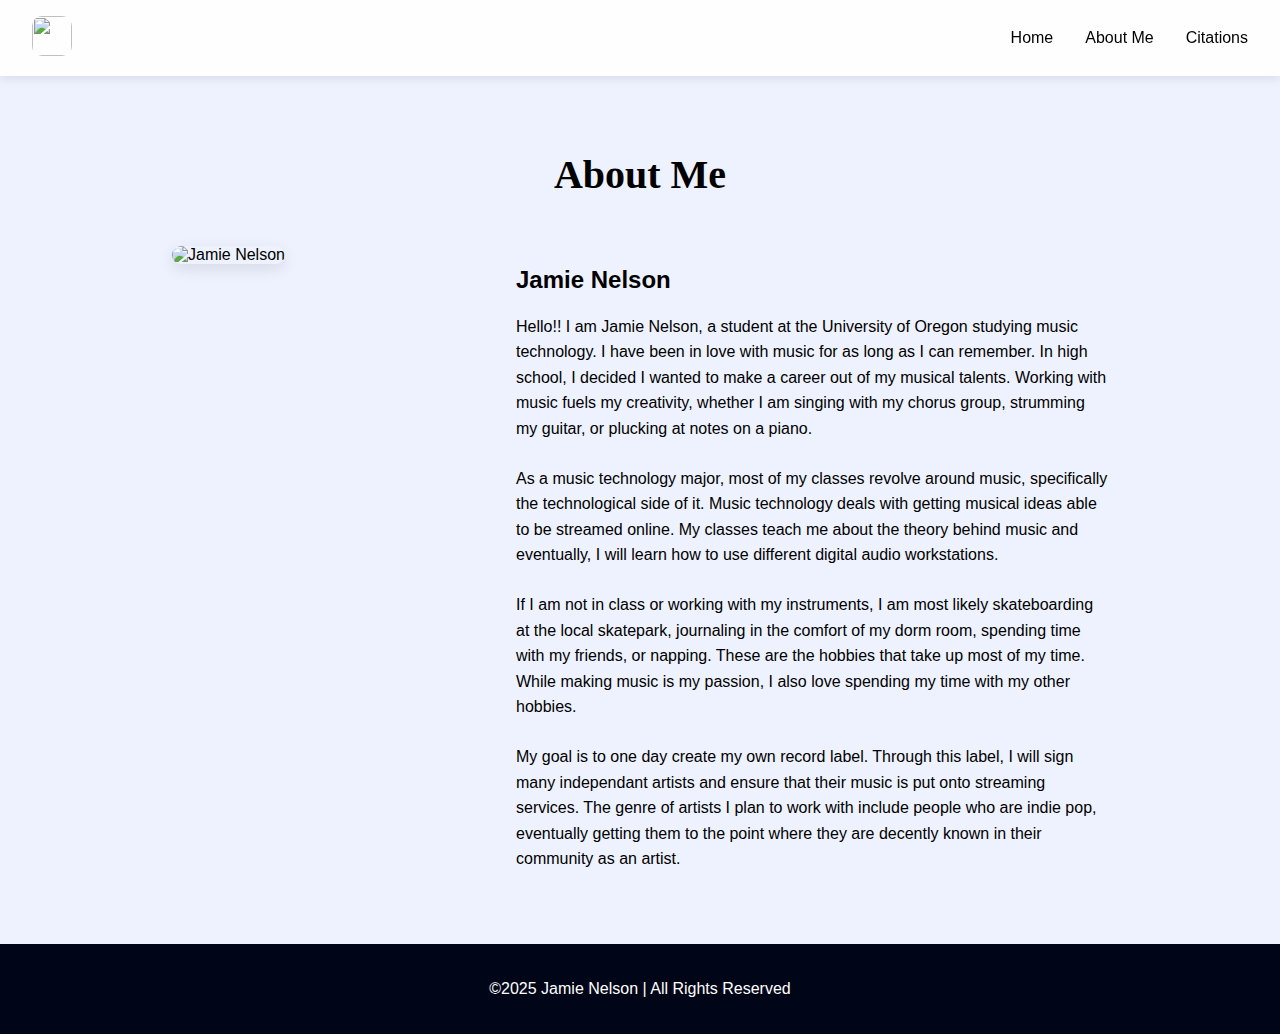
==== aboutme.html @ 7d1ee1dc "Update aboutme.html" ====
<!DOCTYPE html>
<html lang="en">

<head>
    <meta charset="UTF-8">
    <meta name="viewport" content="width=device-width, intial scale=1.0">
    <title>Apple Music Replay 2024</title>
    <link rel="stylesheet" href="project4.css">
</head>

<body class="body-aboutme">

    <nav class="navbar">
        <a href="index.html" class="logo">
            <img src="musicimg.png" class="nav-img">
        </a>
            <div class="nav-links" id="navLinks">
                <a href="index.html">Home</a>
                <a href="aboutme.html">About Me</a>
                <a href="citations.html">Citations</a>
        </div>
        <button class="mobile-menu-btn" onclick="toggleMenu()">☰</button>
    </nav>

    <div class="about-container">

        <div class="about-header">
            <h1>About Me</h1>
        </div>

        <div class="about-content">
            <div class="profile-img">
                <img src="images/avatar.png" alt="Jamie Nelson" class="picrew">
            </div>
            <div class="bio">
                <h2>Jamie Nelson</h2>
                <p>Hello!! I am Jamie Nelson, a student at the University of Oregon studying music technology. I have been in love with music for as long as I can remember. In high school, I decided I wanted to make a career out of my musical talents. Working with music fuels my creativity, whether I am singing with my chorus group, strumming my guitar, or plucking at notes on a piano.</p>
                <p>As a music technology major, most of my classes revolve around music, specifically the technological side of it. Music technology deals with getting musical ideas able to be streamed online. My classes teach me about the theory behind music and eventually, I will learn how to use different digital audio workstations.</p>
                <p>If I am not in class or working with my instruments, I am most likely skateboarding at the local skatepark, journaling in the comfort of my dorm room, spending time with my friends, or napping. These are the hobbies that take up most of my time. While making music is my passion, I also love spending my time with my other hobbies.</p>
                <p>My goal is to one day create my own record label. Through this label, I will sign many independant artists and ensure that their music is put onto streaming services. The genre of artists I plan to work with include people who are indie pop, eventually getting them to the point where they are decently known in their community as an artist.</p>
            </div>
        </div>
    </div>

    <footer>
        <p>
            &copy;2025 Jamie Nelson 
            | 
            All Rights Reserved 
        </p>
    </footer>
</body>
</html>
---- project4.css ----
* {
    box-sizing:border-box;
}

/* nav styling */
.navbar {
    position: sticky;
    top: 0;
    display: flex;
    justify-content: space-between;
    align-items: center;
    padding: 1rem 2rem;
    background-color: rgba(255, 255, 255, 0.9);
    box-shadow: 0 2px 10px rgba(0, 0, 0, 0.1);
    z-index: 1000;
}

.nav-img {
    width: 40px; 
    height: 40px;
    border-radius:10px;
    text-decoration: none;
}

#navLinks {
    display: flex;
    gap: 2rem;
}

#navLinks a {
    color: #000000;
    text-decoration: none;
    font-weight: 500;
    transition: color 0.3s ease;
}

#navLinks a:hover {
    color: #000000;
}

.mobile-menu-btn {
    font-size: 1.5rem;
    cursor: pointer;
    color: #000000;
}

/* Responsive Design */
@media (max-width: 768px) {
    .nav-links {
        position: fixed;
        top: 70px;
        right: -100%;
        flex-direction: column;
        background: white;
        width: 70%;
        height: 100vh;
        padding: 2rem;
        box-shadow: -2px 0 5px rgba(0, 0, 0, 0.1);
        transition: right 0.3s ease;
        gap: 1rem;
    }
    
    .nav-links.active {
        right: 0;
    }
    
    .mobile-menu-btn {
        display: block;
    }
}

/* menu button styling */

.mobile-menu-btn {
    display: none;
    background: none;
    border: none;
    font-size: 1.5rem;
    cursor: pointer;
    color: #000000;
}


/* Responsive Design */
@media (max-width: 768px) {
    .nav-links {
        position: fixed;
        top: 70px;
        right: -100%;
        flex-direction: column;
        background: white;
        width: 70%;
        height: 100vh;
        padding: 2rem;
        box-shadow: -2px 0 5px rgba(0, 0, 0, 0.1);
        transition: right 0.3s ease;
        gap: 1rem;
    }
    
    .nav-links.active {
        right: 0;
    }
    
    .mobile-menu-btn {
        display: block;
    }
}

/* header styling */
.banner h1 {
    font-size: 2.5em;
}

.banner {
    background: url(header.jpg) center / cover no-repeat;
    text-align: center;
    color: white;
    padding: 100px 20px;
}

h1 {
    display: block;
    font-size: 2em;
    margin-block-start: 0.67em;
    margin-block-end: 0.67em;
    margin-inline-start: 0px;
    margin-inline-end: 0px;
    font-weight: bold;
    unicode-bidi: isolate;
    font-family: 'Times New Roman', Times, serif;
    text-shadow: 4px 4px 6px black;
}

/* button styling and functionability */
.static-content {
    text-align: center;
    padding: 40px 20px;
    background: white;
}

.static-content button {
    background: #e391f1;
    color: white;
    padding: 15px 30px;
    border: none;
    cursor: pointer;
    font-size: 1.2em;
    border-radius: 5px;
    margin-top: 20px;
}

.form-container .btn {
    background: #e391f1;
    color: white;
    padding: 10px;
    margin-top: 10px;
    border: none;
    cursor: pointer;
    font-size: 1em;
    border-radius: 5px;
}

/* * form styling and functionability */
.form-popup {
    display: none;
    position: fixed;
    top: 50%;
    left: 50%;
    transform: translate(-50%, -50%);
    background: white;
    padding: 20px;
    border-radius: 10px;
    box-shadow: 0 0 15px rgba(0, 0, 0, 0.2);
    width: 400px;
    z-index:3000;
}

.form-container {
    display: flex;
    flex-direction: column;
}

.form-container input {
    padding: 10px;
    margin-top: 5px;
    border: 1px solid #ccc;
    border-radius: 5px;
}

input:not([type="image" i], [type="range" i], [type="checkbox" i], [type="radio" i]) {
    overflow: clip !important;
}

.form-container label {
    font-weight: bold;
    margin-top: 10px;
}

label {
    cursor: default;
}

div {
    display: block;
    unicode-bidi: isolate;
}

/* button styling and functionability */
button {
    appearance: auto;
    color: buttontext;
    letter-spacing: normal;
    word-spacing: normal;
    line-height: normal;
    text-transform: none;
    text-indent: 0px;
    text-shadow: none;
    display: inline-block;
    text-align: center;
    align-items: flex-start;
    cursor: default;
    box-sizing: border-box;
    background-color: buttonface;
    margin: 0em;
    padding-block: 1px;
    padding-inline: 6px;
    border-width: 2px;
    border-style: outset;
    border-color: buttonborder;
    border-image: initial;
}

input {
    text-rendering: auto;
    color: fieldtext;
    letter-spacing: normal;
    word-spacing: normal;
    line-height: normal;
    text-transform: none;
    text-indent: 0px;
    text-shadow: none;
    display: inline-block;
    text-align: start;
    appearance: auto;
    cursor: text;
    background-color: field;
    margin: 0em;
    padding: 1px 0px;
    border-width: 2px;
    border-style: inset;
    border-color: light-dark(rgb(118, 118, 118), rgb(133, 133, 133));
    border-image: initial;
    padding-block: 1px;
    padding-inline: 2px;
}

/* h2 styling */
h2 {
    display: block;
    font-size: 1.5em;
    margin-block-start: 0.83em;
    margin-block-end: 0.83em;
    margin-inline-start: 0px;
    margin-inline-end: 0px;
    font-weight: bold;
    unicode-bidi: isolate;
}

/* paragraph styling */
p {
    display: block;
    margin-block-start: 1em;
    margin-block-end: 1em;
    margin-inline-start: 0px;
    margin-inline-end: 0px;
    unicode-bidi: isolate;
}

/* top artists section */
.top-artists {
    background-color: #eef2ff;
    padding: 40px 20px;
    text-align: center;
}

/* Top Artists container */
.artist-container {
    display: flex;
    flex-wrap: wrap;
    justify-content: center;
    gap: 15px;
    margin-bottom:15px;
}

.artist-container-2 {
    display: flex;
    flex-wrap: wrap;
    justify-content: center;
    gap: 15px;
    margin-bottom: 15px;
}

/* Grid item styling */
.container-item {
    position: relative; 
    border-radius: 20px;
    overflow: hidden;
    box-shadow: 0 4px 6px rgba(0, 0, 0, 0.1);
    width: 25%;
}

/* Image styling inside grid items */
.container-item img {
    width: 100%;
    object-fit: cover;
    transition: transform 0.3s ease;
    height: 250px;
}

/* Hover effect on grid images */
.container-item:hover img {
    transform: scale(1.05);
}

/* Overlay effect on hover */
.container-item-overlay {
    position: absolute; 
    top: 0; 
    left: 0; 
    height:100%;
    width:100%;
    background-color: rgba(0, 0, 0, 0.7); 
    color: white;
    display: flex;
    align-items: center; 
    justify-content: center; 
    text-align: center; 
    font-size: 20px;
    opacity: 0; 
    transition: opacity 0.3s ease;
}

/* Show overlay on hover */
.container-item:hover .container-item-overlay {
    opacity: 1;
}

/* top songs section */
.top-songs {
    text-align: center;
    padding: 40px 20px;
    background: white;
}

.songs-gallery {
    display: flex;
    flex-wrap: wrap;
    justify-content: center;
    margin-bottom: 50px;
    gap: 15px;
}

/* top songs images styling */
.top-songs img {
    width: 200px;
    height: 200px;
    border-radius: 10px;
}

.song {
    flex: 1 1;
}

/* top albums section */
.top-albums {
    text-align: center;
    padding: 40px 20px;
    background-color:#eef2ff;
}

table, th, td {
    border: 1px solid black;
}

.album-tables {
    display: flex;
    flex-wrap:wrap;
    flex: 1 1;
    justify-content: center;
    gap: 15px;
    margin-bottom: 40px;
}

.top-albums {
    text-align: center;
    padding: 40px 20px;
    background-color:#eef2ff;
}

/* top genres section*/
.genres {
    padding: 40px 20px;
    background: #ffffff;
    text-align: center;
}

/* grid styling */
.genres-grid {
    display: grid;
    grid-template-columns: repeat(5, 1fr);
    grid-template-rows: auto auto;
    gap: 15px;
    max-width: 1200px;
    margin: 0 auto;
}

.genre {
    border-radius: 20px;
    display: flex;
    flex-direction: column;
    justify-content: center;
}

/* specified genres styling */
.genre.alternative {
    padding:2rem;
    background: #ffeeee;
    color: rgb(0, 0, 0);
}

.genre.pop {
    padding:2rem;
    background: #fcffee;
    color: rgb(0, 0, 0);
}

.genre.rock {
    padding:2rem;
    background: #eefff4;
    color: #000000;
}

.genre.soul {
    padding:2rem;
    background: #eef6ff;
    color: rgb(0, 0, 0);
}

.genre.hip-hop {
    padding:2rem;
    background: #f8eeff;
    color: #000000;
}

/* media adjustments for top genre section*/
@media (max-width: 992px) {
    .genres-grid {
        grid-template-columns: repeat(2, 1fr);
    }
    
    .genre.alternative,
    .genre.soul {
        grid-column: span 1;
    }
    
    .genre.pop,
    .genre.hip-hop {
        grid-row: span 1;
    }
}

@media (max-width: 576px) {
    .genres-grid {
        grid-template-columns: 1fr;
    }
    
    .genre {
        grid-column: 1 !important;
        grid-row: auto !important;
    }
}

/* 2024 compared to 2023 section */
.comparison {
    padding: 40px 20px;
    background-color:#eef2ff;
    text-align:center;
}

/* artists comparison section */
.artist-comp {
    box-shadow: 0 4px 8px 0 rgba(0,0,0,0.2);
    transition: 0.3s;
    width: 300px;
    height: 500px;
    border-radius: 20px; 
    padding: 4px 8px;
}
  
.hmhas-img {
    border-radius: 20px 20px 0 0;
    border-radius: 50%;
    width: 100px; 
    height: 100px;
    object-fit: cover;
}

.robin-img {
    border-radius: 20px 20px 0 0;
    border-radius: 50%;
    width: 100px; 
    height: 100px;
    object-fit: cover;
}

/* songs comparison section */
.song-comp {
    box-shadow: 0 4px 8px 0 rgba(0,0,0,0.2);
    transition: 0.3s;
    width: 300px;
    height: 500px;
    border-radius: 20px; 
    padding: 4px 8px;
}

.leith-img {
    width: 100px; 
    height: 100px;
    border-radius:10px;
}

.grace-img {
    width: 100px; 
    height: 100px;
    border-radius:10px;
}

/* ablum comparison section */
.album-comp {
    box-shadow: 0 4px 8px 0 rgba(0,0,0,0.2);
    transition: 0.3s;
    width: 300px;
    height: 500px;
    border-radius: 20px; 
    padding: 4px 8px;
}

.eilish-img {
    width: 100px; 
    height: 100px;
    border-radius:10px;
}

.wall-img {
    width: 100px; 
    height: 100px;
    border-radius:10px;
}

.comp-grid {
    display: flex;
    flex-wrap:wrap;
    flex: 1 1;
    justify-content: center;
    text-align: center;
    gap: 15px;
    margin-bottom: 15px;
}

/* footer styling */
footer {
    text-align: center;
    padding: 20px;
    background:#000517;
    color: #ffffff;
}

/* citations link */
a:link {
    color: rgb(255, 255, 255);
    background-color: transparent;
    text-decoration: none;
}

a:visited {
    color: rgb(255, 255, 255);
    background-color: transparent;
    text-decoration: none;
}
  
a:hover {
    color: #ffffff;
    background-color: transparent;
    text-decoration: underline;
  }
  
a:active {
    color: rgb(255, 255, 255);
    background-color: transparent;
    text-decoration: underline;
}

/*about me html */

/* about me body */
.body-aboutme {
    background-color:#eef2ff;
    font-family: Arial, sans-serif;
    margin: 0;
    padding: 0;
}

/*about container */
.about-container {
    max-width: 1000px;
    margin: 0 auto;
    padding: 3rem 2rem;
}

/* about header */
.about-header h1 {
    font-size: 2.5rem;
    color: #000000;
    margin-bottom: 1rem;
    text-shadow: none;
}

.about-header {
    text-align: center;
    margin-bottom: 3rem;
}

/*about me img */
.picrew {
    width: 100%;
    border-radius: 10px;
    box-shadow: 0 5px 15px rgba(0, 0, 0, 0.1);
}

.picrew {
    overflow-clip-margin: content-box;
    overflow: clip;
}

.about-content {
    display: grid;
    grid-template-columns: 1fr 2fr;
    gap: 3rem;
    align-items: start;
}

.bio p {
    margin-bottom: 1.5rem;
    line-height: 1.6;
}

/* citations html */

.body-citations {
    background-color:#eef2ff;
    font-family: Arial, sans-serif;
    margin: 0;
    padding: 0;
}

.citations-container {
    max-width: 1000px;
    margin: 0 auto;
    padding: 3rem 2rem;
}

.citations-header {
    text-align: center;
    margin-bottom: 3rem;
}

.citations-header h1 {
    font-size: 2.5rem;
    color: #000000;
    margin-bottom: 1rem;
    display: block;
    margin-block-start: 0.67em;
    margin-block-end: 0.67em;
    margin-inline-start: 0px;
    margin-inline-end: 0px;
    font-weight: bold;
    unicode-bidi: isolate;
    text-shadow: none;
}

.citations-content {
    display: grid;
    grid-template-columns: 1fr;
    gap: 2rem;
}

.citations-section {
    background: white;
    padding: 2rem;
    border-radius: 10px;
    box-shadow: 0 5px 15px rgba(0, 0, 0, 0.1);
}

.citations-section h2 {
    margin-bottom: 1.5rem;
    color: #000000;
    border-bottom: 2px solid #000000;
    padding-bottom: 0.5rem;
    display: block;
    font-size: 1.5em;
    margin-block-start: 0.83em;
    margin-block-end: 0.83em;
    margin-inline-start: 0px;
    margin-inline-end: 0px;
    font-weight: bold;
    unicode-bidi: isolate;
}

.citations-list {
    list-style-type: none;
    padding: 0;
}

.citations-list li {
    margin-bottom: 1rem;
    padding-bottom: 1rem;
    border-bottom: 1px solid #eee;
    line-height: 1.6;
    color: #000000;
}

.citations-list li:last-child {
    border-bottom: none;
}

.citations-list a {
    color: #000000;
    text-decoration: none;
    font-weight: 500;
    transition: color 0.3s ease;
}

.citations-list a:hover {
    color: #000000;
    text-decoration: underline;
}

/* Responsive Design */
@media (max-width: 768px) {
    .nav-links {
        position: fixed;
        top: 70px;
        right: -100%;
        flex-direction: column;
        background: white;
        width: 70%;
        height: 100vh;
        padding: 2rem;
        box-shadow: -2px 0 5px rgba(0, 0, 0, 0.1);
        transition: right 0.3s ease;
        gap: 1rem;
    }
    
    .nav-links.active {
        right: 0;
    }
    
    .mobile-menu-btn {
        display: block;
    }
}
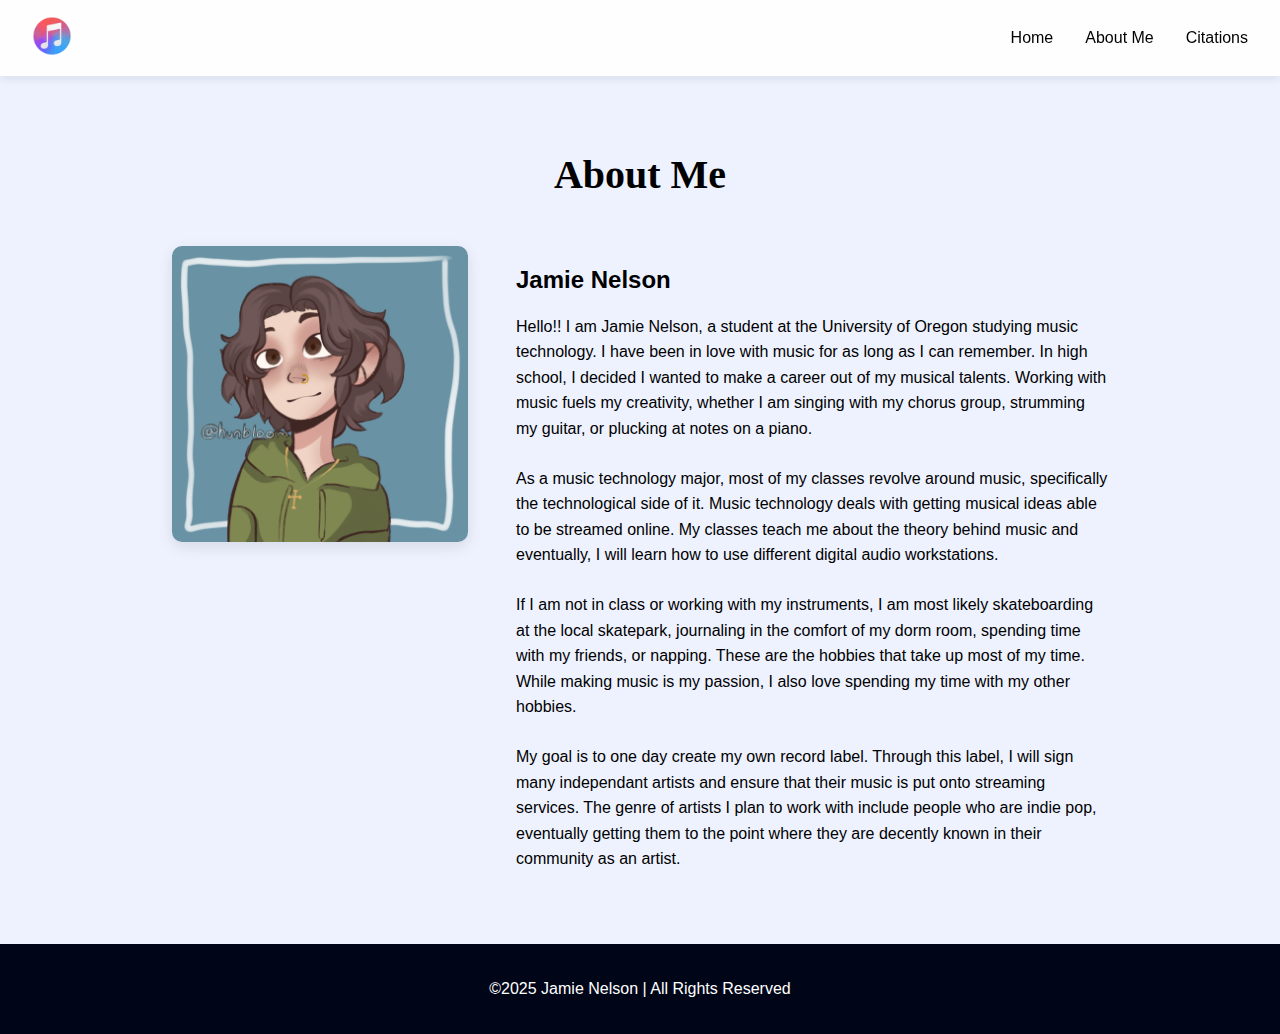
==== commit e146a745: "Update aboutme.html" ====
--- a/aboutme.html
+++ b/aboutme.html
@@ -30,7 +30,7 @@
 
         <div class="about-content">
             <div class="profile-img">
-                <img src="images/avatar.png" alt="Jamie Nelson" class="picrew">
+                <img src="avatar.png" alt="Jamie Nelson" class="picrew">
             </div>
             <div class="bio">
                 <h2>Jamie Nelson</h2>
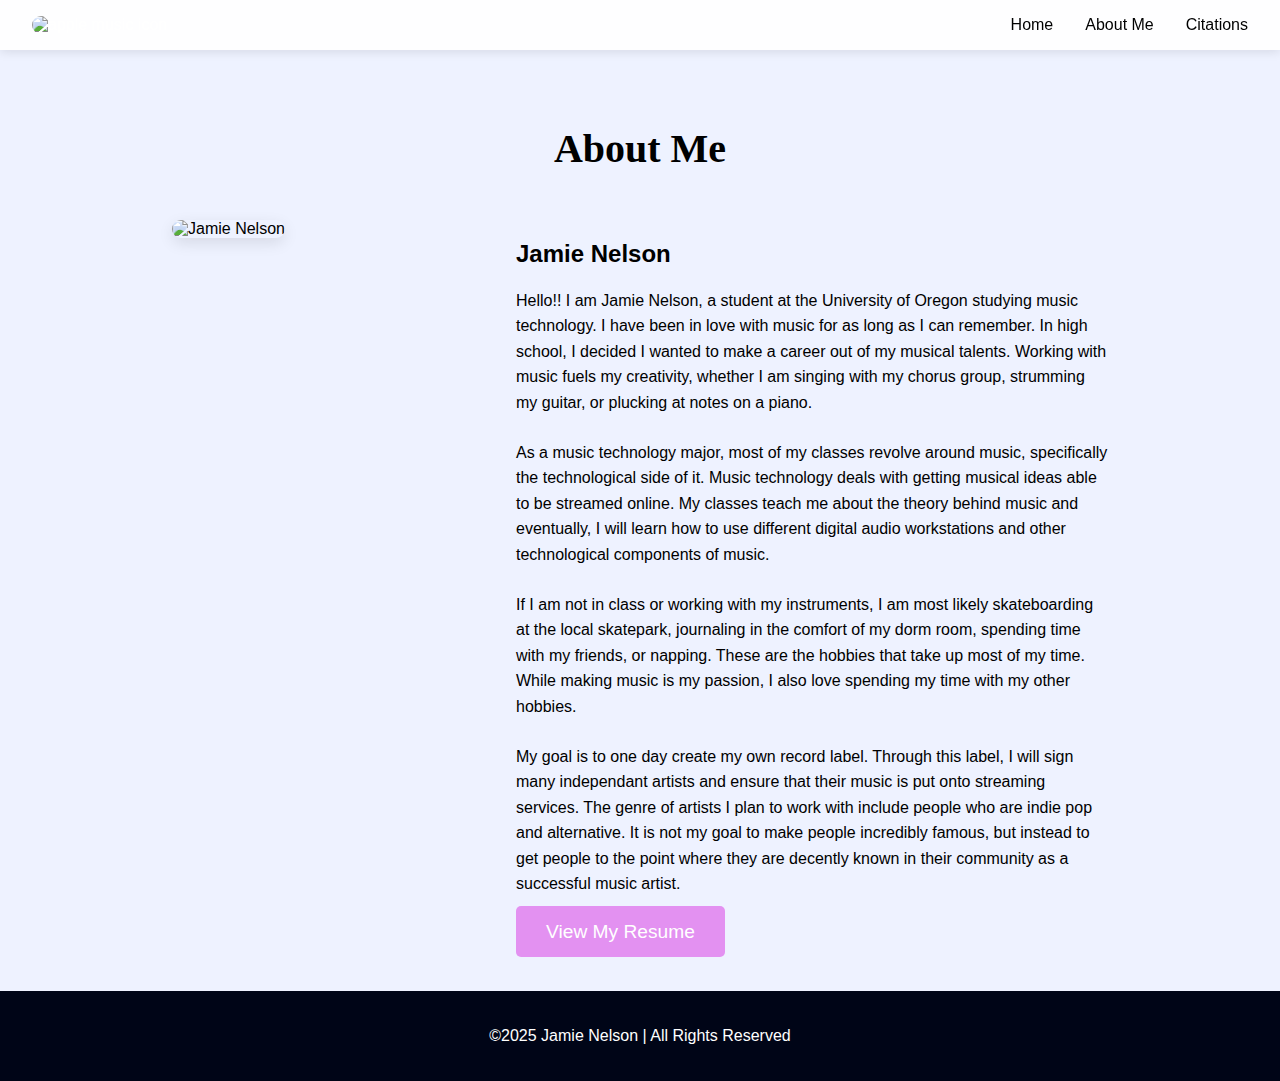
==== commit 3eff3265: "Add files via upload" ====
--- a/aboutme.html
+++ b/aboutme.html
@@ -11,11 +11,11 @@
 <body class="body-aboutme">
 
     <nav class="navbar">
-        <a href="index.html" class="logo">
-            <img src="musicimg.png" class="nav-img">
+        <a href="project4.html" class="logo">
+            <img src="images/musicimg.png" class="nav-img" alt="apple music icon">
         </a>
             <div class="nav-links" id="navLinks">
-                <a href="index.html">Home</a>
+                <a href="project4.html">Home</a>
                 <a href="aboutme.html">About Me</a>
                 <a href="citations.html">Citations</a>
         </div>
@@ -30,14 +30,15 @@
 
         <div class="about-content">
             <div class="profile-img">
-                <img src="avatar.png" alt="Jamie Nelson" class="picrew">
+                <img src="images/picrew.png" alt="Jamie Nelson" class="picrew">
             </div>
             <div class="bio">
                 <h2>Jamie Nelson</h2>
                 <p>Hello!! I am Jamie Nelson, a student at the University of Oregon studying music technology. I have been in love with music for as long as I can remember. In high school, I decided I wanted to make a career out of my musical talents. Working with music fuels my creativity, whether I am singing with my chorus group, strumming my guitar, or plucking at notes on a piano.</p>
-                <p>As a music technology major, most of my classes revolve around music, specifically the technological side of it. Music technology deals with getting musical ideas able to be streamed online. My classes teach me about the theory behind music and eventually, I will learn how to use different digital audio workstations.</p>
+                <p>As a music technology major, most of my classes revolve around music, specifically the technological side of it. Music technology deals with getting musical ideas able to be streamed online. My classes teach me about the theory behind music and eventually, I will learn how to use different digital audio workstations and other technological components of music.</p>
                 <p>If I am not in class or working with my instruments, I am most likely skateboarding at the local skatepark, journaling in the comfort of my dorm room, spending time with my friends, or napping. These are the hobbies that take up most of my time. While making music is my passion, I also love spending my time with my other hobbies.</p>
-                <p>My goal is to one day create my own record label. Through this label, I will sign many independant artists and ensure that their music is put onto streaming services. The genre of artists I plan to work with include people who are indie pop, eventually getting them to the point where they are decently known in their community as an artist.</p>
+                <p>My goal is to one day create my own record label. Through this label, I will sign many independant artists and ensure that their music is put onto streaming services. The genre of artists I plan to work with include people who are indie pop and alternative. It is not my goal to make people incredibly famous, but instead to get people to the point where they are decently known in their community as a successful music artist.</p>
+                <a href="resume.html" id="resume-btn">View My Resume</a>
             </div>
         </div>
     </div>
@@ -50,4 +51,4 @@
         </p>
     </footer>
 </body>
-</html>
+</html>--- a/project4.css
+++ b/project4.css
@@ -13,6 +13,7 @@
     background-color: rgba(255, 255, 255, 0.9);
     box-shadow: 0 2px 10px rgba(0, 0, 0, 0.1);
     z-index: 1000;
+    font-family: Arial, Helvetica, sans-serif;
 }
 
 .nav-img {
@@ -112,7 +113,7 @@
 }
 
 .banner {
-    background: url(header.jpg) center / cover no-repeat;
+    background: url(images/header.jpg) center / cover no-repeat;
     text-align: center;
     color: white;
     padding: 100px 20px;
@@ -573,6 +574,7 @@
     padding: 20px;
     background:#000517;
     color: #ffffff;
+    font-family: Arial, Helvetica, sans-serif;
 }
 
 /* citations link */
@@ -635,9 +637,6 @@
     width: 100%;
     border-radius: 10px;
     box-shadow: 0 5px 15px rgba(0, 0, 0, 0.1);
-}
-
-.picrew {
     overflow-clip-margin: content-box;
     overflow: clip;
 }
@@ -652,6 +651,18 @@
 .bio p {
     margin-bottom: 1.5rem;
     line-height: 1.6;
+}
+
+#resume-btn {
+    background: #e391f1;
+    color: white;
+    padding: 15px 30px;
+    border: none;
+    cursor: pointer;
+    font-size: 1.2em;
+    border-radius: 5px;
+    margin-top:3em;
+    text-decoration:none;
 }
 
 /* citations html */
@@ -768,4 +779,4 @@
     .mobile-menu-btn {
         display: block;
     }
-}
+}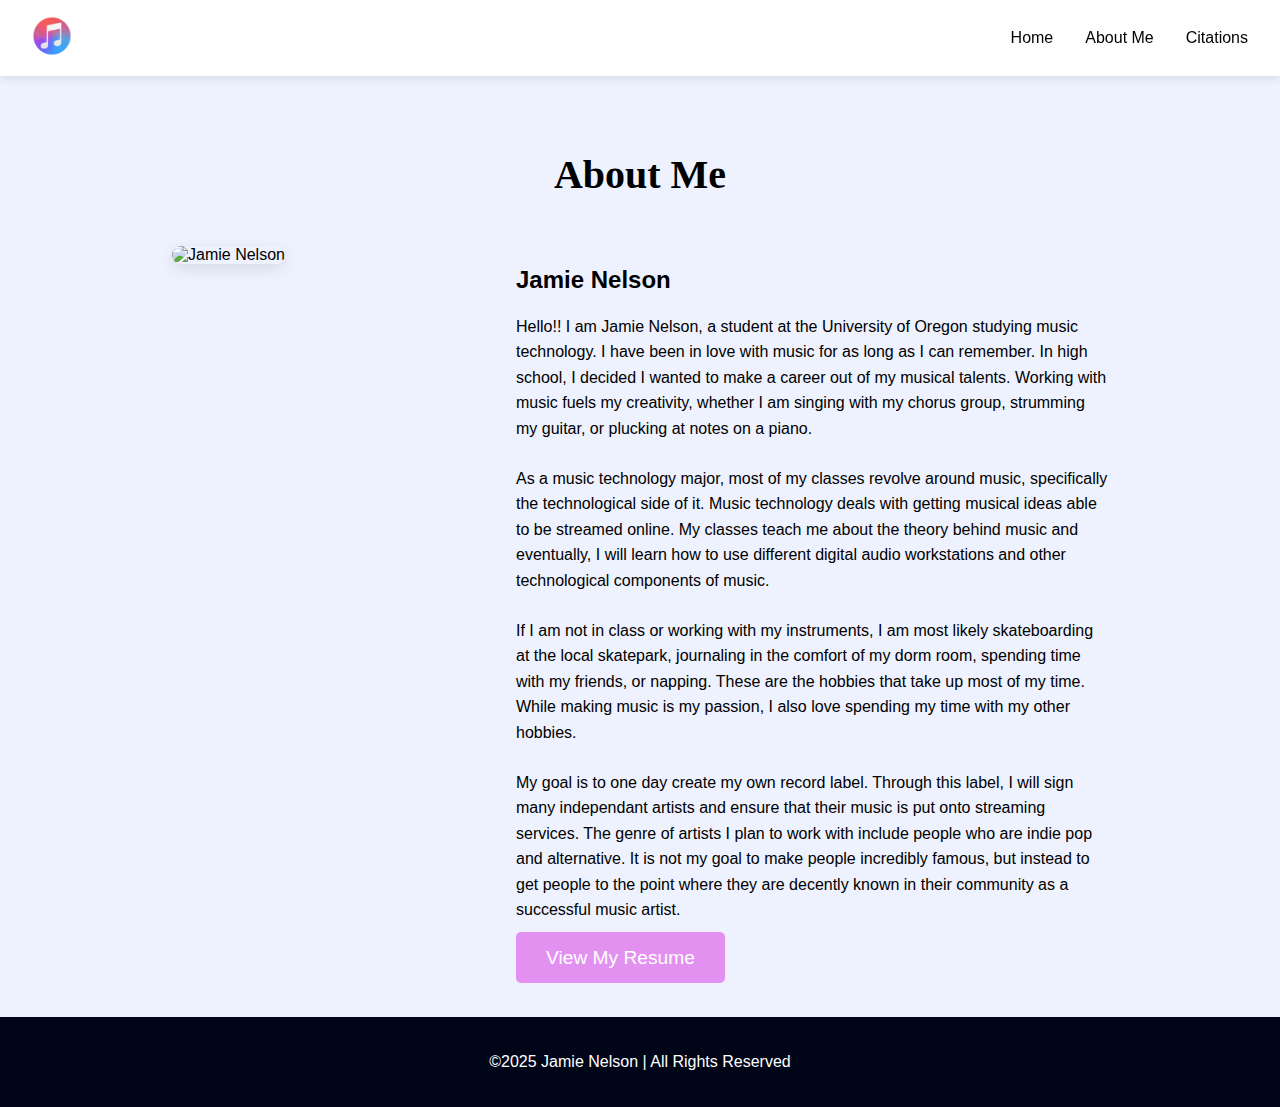
==== commit e71ac449: "Update aboutme.html" ====
--- a/aboutme.html
+++ b/aboutme.html
@@ -12,7 +12,7 @@
 
     <nav class="navbar">
         <a href="project4.html" class="logo">
-            <img src="images/musicimg.png" class="nav-img" alt="apple music icon">
+            <img src="musicimg.png" class="nav-img" alt="apple music icon">
         </a>
             <div class="nav-links" id="navLinks">
                 <a href="project4.html">Home</a>
@@ -51,4 +51,4 @@
         </p>
     </footer>
 </body>
-</html>+</html>
--- a/project4.css
+++ b/project4.css
@@ -113,7 +113,7 @@
 }
 
 .banner {
-    background: url(images/header.jpg) center / cover no-repeat;
+    background: url(header.jpg) center / cover no-repeat;
     text-align: center;
     color: white;
     padding: 100px 20px;
@@ -779,4 +779,4 @@
     .mobile-menu-btn {
         display: block;
     }
-}+}
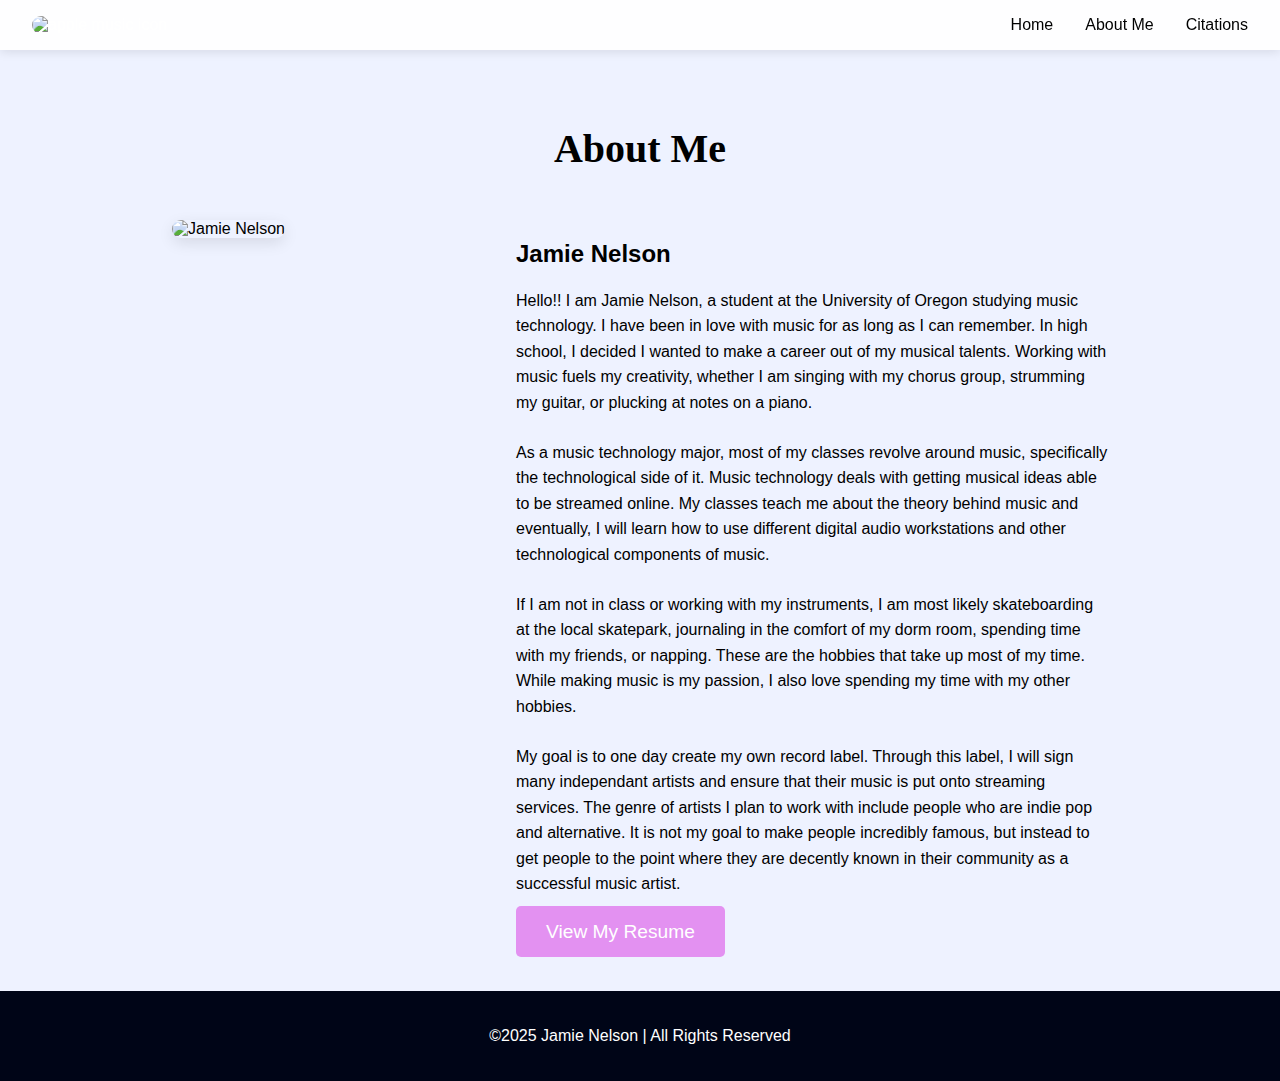
==== commit cba3bcd8: "Add files via upload" ====
--- a/aboutme.html
+++ b/aboutme.html
@@ -12,7 +12,7 @@
 
     <nav class="navbar">
         <a href="project4.html" class="logo">
-            <img src="musicimg.png" class="nav-img" alt="apple music icon">
+            <img src="images/musicimg.png" class="nav-img" alt="apple music icon">
         </a>
             <div class="nav-links" id="navLinks">
                 <a href="project4.html">Home</a>
@@ -51,4 +51,4 @@
         </p>
     </footer>
 </body>
-</html>
+</html>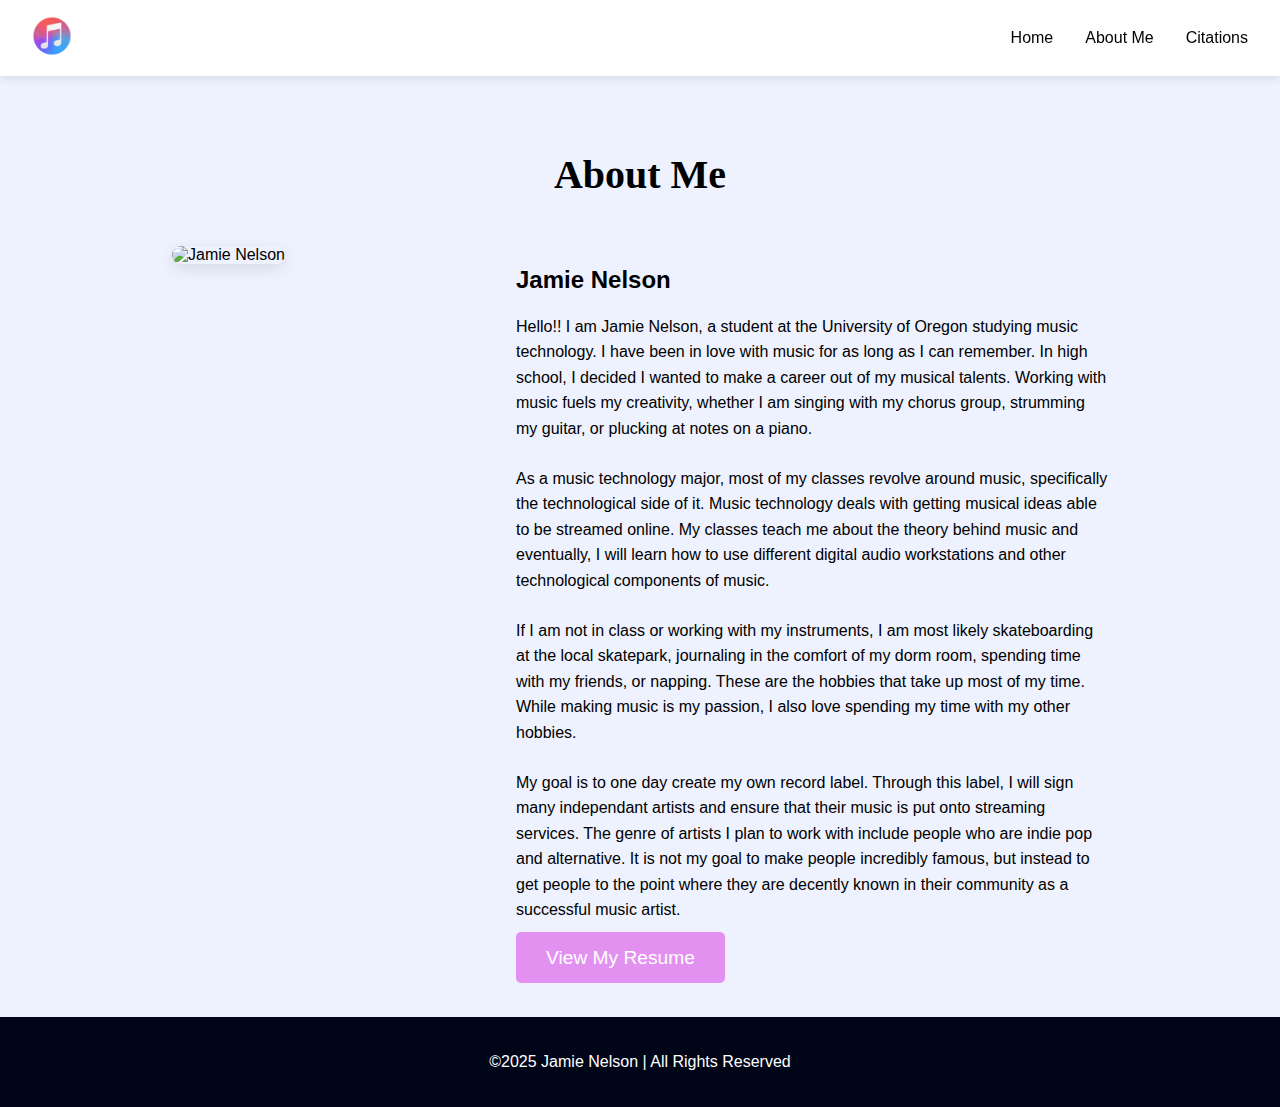
==== commit 05a9a0f5: "Update aboutme.html" ====
--- a/aboutme.html
+++ b/aboutme.html
@@ -12,7 +12,7 @@
 
     <nav class="navbar">
         <a href="project4.html" class="logo">
-            <img src="images/musicimg.png" class="nav-img" alt="apple music icon">
+            <img src="musicimg.png" class="nav-img" alt="apple music icon">
         </a>
             <div class="nav-links" id="navLinks">
                 <a href="project4.html">Home</a>
@@ -51,4 +51,4 @@
         </p>
     </footer>
 </body>
-</html>+</html>
